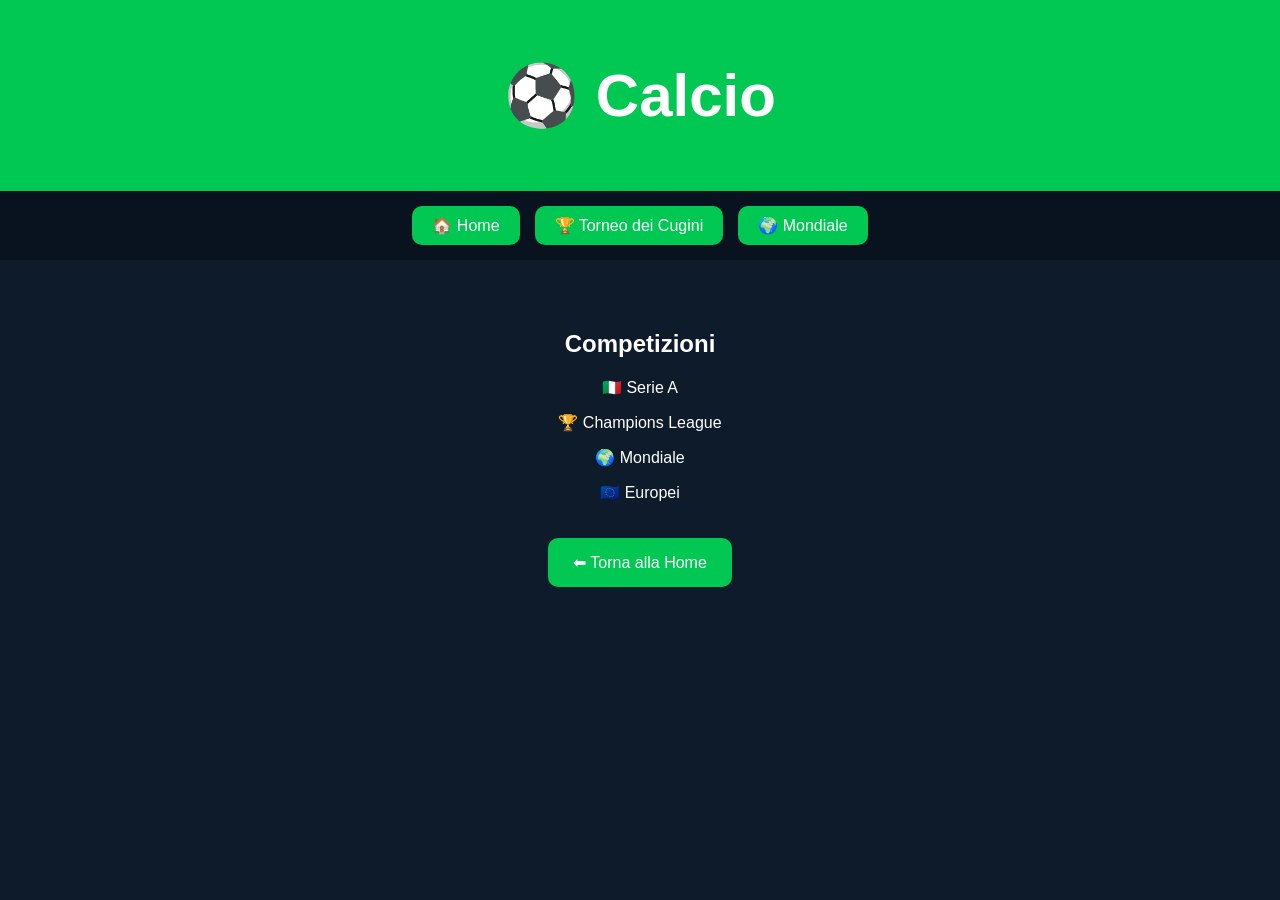
==== calcio.html @ 30bdb416 "Create calcio.html" ====
<!DOCTYPE html>
<html lang="it">
<head>
    <meta charset="UTF-8">
    <meta name="viewport" content="width=device-width, initial-scale=1.0">
    <title>Calcio - WinKick</title>
    <link rel="stylesheet" href="style.css">
</head>

<body>

<header>
    <h1>⚽ Calcio</h1>
</header>

<nav>
    <a href="index.html">🏠 Home</a>
    <a href="torneo.html">🏆 Torneo dei Cugini</a>
    <a href="mondiale.html">🌍 Mondiale</a>
</nav>

<div class="hero">
    <h2>Competizioni</h2>

    <p>🇮🇹 Serie A</p>
    <p>🏆 Champions League</p>
    <p>🌍 Mondiale</p>
    <p>🇪🇺 Europei</p>

    <a class="btn" href="index.html">⬅ Torna alla Home</a>
</div>

<script src="script.js"></script>

</body>
</html>
---- style.css ----
body {
    margin: 0;
    font-family: Arial, sans-serif;
    background: #0d1b2a;
    color: white;
}

header {
    background: #00c853;
    padding: 20px;
    text-align: center;
    font-size: 30px;
    font-weight: bold;
}

nav {
    display: flex;
    justify-content: center;
    gap: 15px;
    background: #08131f;
    padding: 15px;
}

nav a {
    color: white;
    text-decoration: none;
    background: #00c853;
    padding: 10px 20px;
    border-radius: 10px;
}

.hero {
    text-align: center;
    padding: 50px 20px;
}

.btn {
    background: #00c853;
    color: white;
    padding: 15px 25px;
    border-radius: 10px;
    text-decoration: none;
    display: inline-block;
    margin-top: 20px;
}
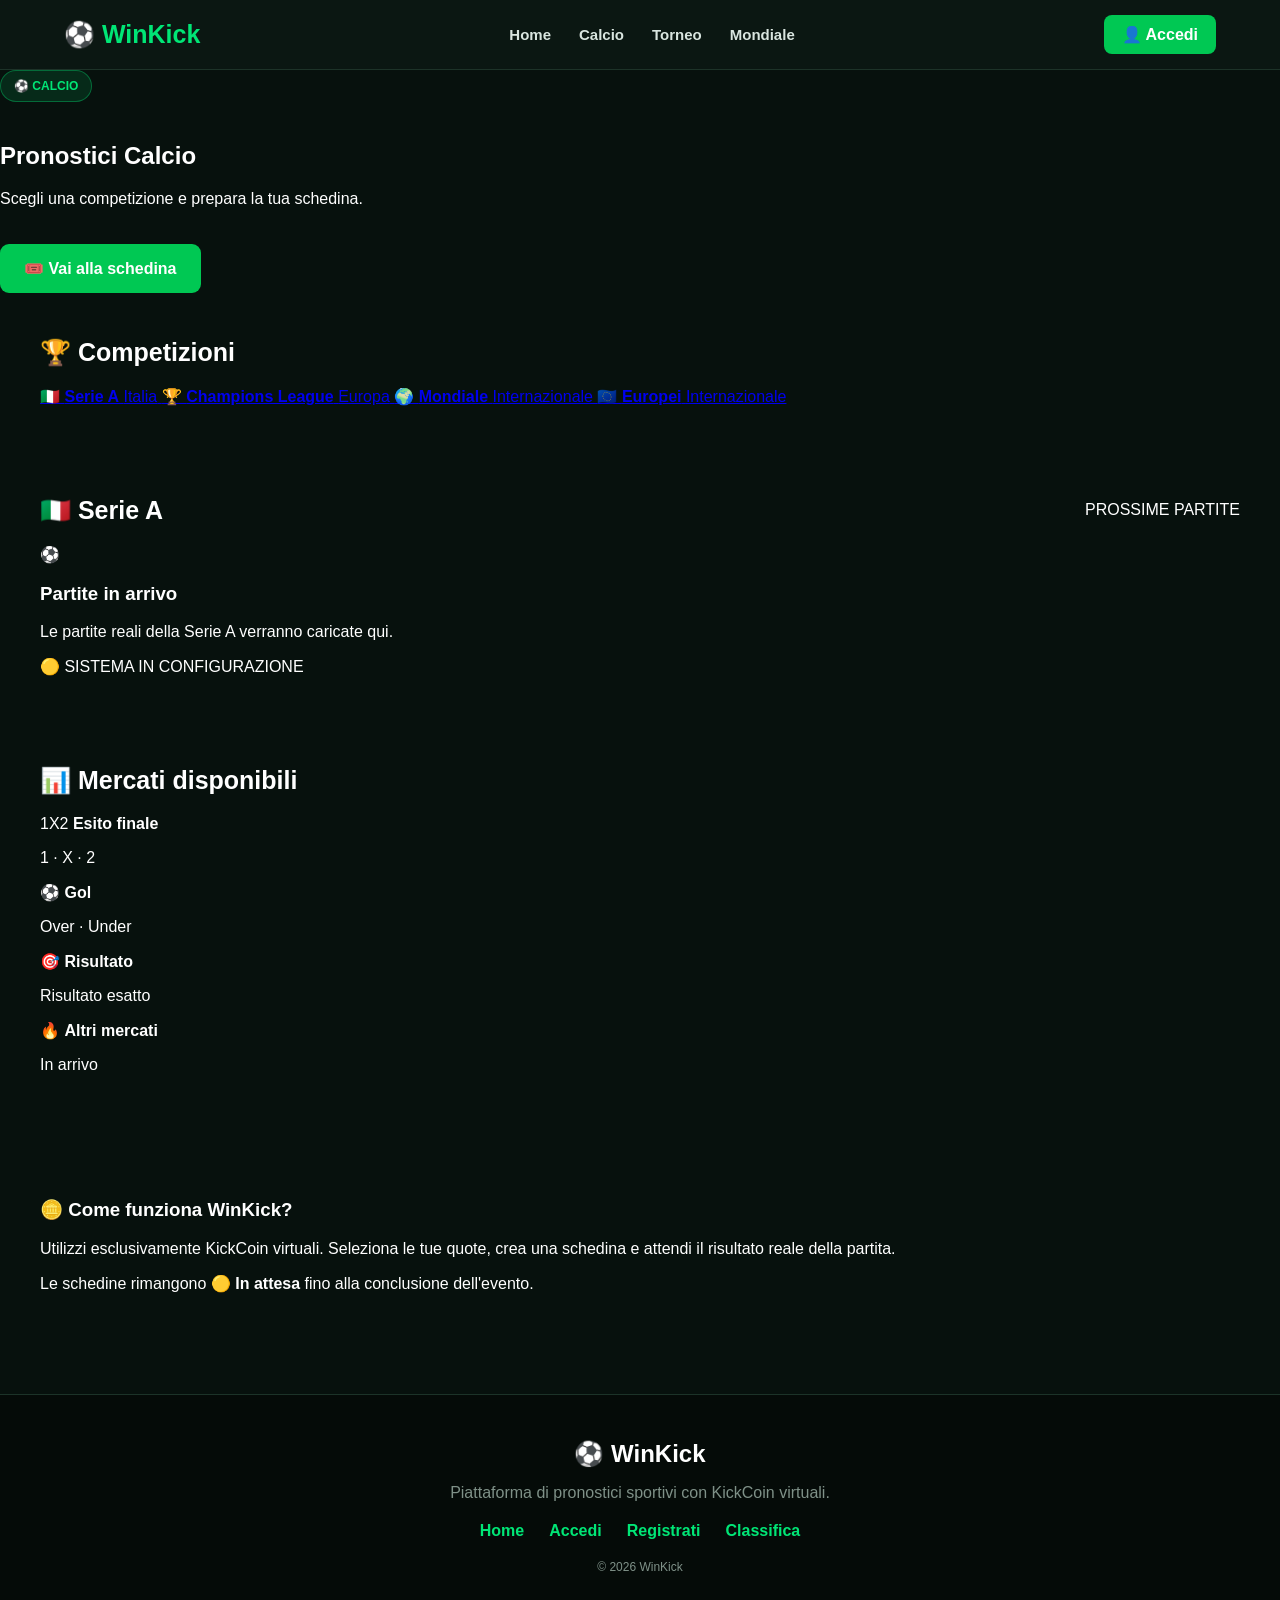
==== commit c4f80d08: "Update calcio.html" ====
--- a/calcio.html
+++ b/calcio.html
@@ -1,36 +1,230 @@
 <!DOCTYPE html>
 <html lang="it">
+
 <head>
     <meta charset="UTF-8">
     <meta name="viewport" content="width=device-width, initial-scale=1.0">
-    <title>Calcio - WinKick</title>
+
+    <title>Calcio | WinKick</title>
+
     <link rel="stylesheet" href="style.css">
 </head>
 
 <body>
 
-<header>
-    <h1>⚽ Calcio</h1>
-</header>
-
-<nav>
-    <a href="index.html">🏠 Home</a>
-    <a href="torneo.html">🏆 Torneo dei Cugini</a>
-    <a href="mondiale.html">🌍 Mondiale</a>
-</nav>
-
-<div class="hero">
-    <h2>Competizioni</h2>
-
-    <p>🇮🇹 Serie A</p>
-    <p>🏆 Champions League</p>
-    <p>🌍 Mondiale</p>
-    <p>🇪🇺 Europei</p>
-
-    <a class="btn" href="index.html">⬅ Torna alla Home</a>
-</div>
-
-<script src="script.js"></script>
+    <!-- HEADER -->
+    <header class="topbar">
+
+        <div class="logo">
+            ⚽ <span>WinKick</span>
+        </div>
+
+        <nav>
+            <a href="index.html">Home</a>
+            <a href="calcio.html">Calcio</a>
+            <a href="torneo.html">Torneo</a>
+            <a href="mondiale.html">Mondiale</a>
+        </nav>
+
+        <div class="account">
+            <a href="login.html">👤 Accedi</a>
+        </div>
+
+    </header>
+
+
+    <!-- TITOLO -->
+    <section class="football-header">
+
+        <div>
+            <span class="hero-badge">⚽ CALCIO</span>
+
+            <h1>Pronostici Calcio</h1>
+
+            <p>
+                Scegli una competizione e prepara la tua schedina.
+            </p>
+        </div>
+
+        <a class="hero-button" href="schedina.html">
+            🎟️ Vai alla schedina
+        </a>
+
+    </section>
+
+
+    <!-- COMPETIZIONI -->
+    <section class="section">
+
+        <div class="section-title">
+            <h2>🏆 Competizioni</h2>
+        </div>
+
+
+        <div class="competition-grid">
+
+            <a class="competition-card active" href="#serie-a">
+                🇮🇹
+                <strong>Serie A</strong>
+                <span>Italia</span>
+            </a>
+
+            <a class="competition-card" href="#champions">
+                🏆
+                <strong>Champions League</strong>
+                <span>Europa</span>
+            </a>
+
+            <a class="competition-card" href="#mondiale">
+                🌍
+                <strong>Mondiale</strong>
+                <span>Internazionale</span>
+            </a>
+
+            <a class="competition-card" href="#europei">
+                🇪🇺
+                <strong>Europei</strong>
+                <span>Internazionale</span>
+            </a>
+
+        </div>
+
+    </section>
+
+
+    <!-- SERIE A -->
+    <section class="section" id="serie-a">
+
+        <div class="section-title">
+
+            <h2>🇮🇹 Serie A</h2>
+
+            <span class="date-label">
+                PROSSIME PARTITE
+            </span>
+
+        </div>
+
+
+        <!-- CONTENITORE PARTITE -->
+        <div class="matches-container">
+
+            <!--
+                Le partite reali verranno caricate
+                automaticamente dal sistema.
+            -->
+
+            <div class="empty-matches">
+
+                <div class="empty-icon">⚽</div>
+
+                <h3>Partite in arrivo</h3>
+
+                <p>
+                    Le partite reali della Serie A
+                    verranno caricate qui.
+                </p>
+
+                <span class="pending-label">
+                    🟡 SISTEMA IN CONFIGURAZIONE
+                </span>
+
+            </div>
+
+        </div>
+
+    </section>
+
+
+    <!-- ESEMPIO STRUTTURA QUOTE -->
+    <section class="section">
+
+        <div class="section-title">
+            <h2>📊 Mercati disponibili</h2>
+        </div>
+
+
+        <div class="markets-grid">
+
+            <div class="market-card">
+                <span>1X2</span>
+                <strong>Esito finale</strong>
+                <p>1 · X · 2</p>
+            </div>
+
+            <div class="market-card">
+                <span>⚽</span>
+                <strong>Gol</strong>
+                <p>Over · Under</p>
+            </div>
+
+            <div class="market-card">
+                <span>🎯</span>
+                <strong>Risultato</strong>
+                <p>Risultato esatto</p>
+            </div>
+
+            <div class="market-card">
+                <span>🔥</span>
+                <strong>Altri mercati</strong>
+                <p>In arrivo</p>
+            </div>
+
+        </div>
+
+    </section>
+
+
+    <!-- INFO -->
+    <section class="section">
+
+        <div class="info-box">
+
+            <h3>🪙 Come funziona WinKick?</h3>
+
+            <p>
+                Utilizzi esclusivamente KickCoin virtuali.
+                Seleziona le tue quote, crea una schedina
+                e attendi il risultato reale della partita.
+            </p>
+
+            <p>
+                Le schedine rimangono 🟡 <strong>In attesa</strong>
+                fino alla conclusione dell'evento.
+            </p>
+
+        </div>
+
+    </section>
+
+
+    <!-- FOOTER -->
+    <footer>
+
+        <h2>⚽ WinKick</h2>
+
+        <p>
+            Piattaforma di pronostici sportivi con KickCoin virtuali.
+        </p>
+
+        <div class="footer-links">
+
+            <a href="index.html">Home</a>
+            <a href="login.html">Accedi</a>
+            <a href="register.html">Registrati</a>
+            <a href="classifica.html">Classifica</a>
+
+        </div>
+
+        <p class="copyright">
+            © 2026 WinKick
+        </p>
+
+    </footer>
+
+
+    <script src="script.js"></script>
 
 </body>
+
 </html>
--- a/style.css
+++ b/style.css
@@ -1,45 +1,575 @@
+/* ================================
+   WIN KICK 2.0
+   Stile sportsbook
+================================ */
+
+* {
+    box-sizing: border-box;
+}
+
 body {
     margin: 0;
-    font-family: Arial, sans-serif;
-    background: #0d1b2a;
-    color: white;
-}
-
-header {
+    font-family: Arial, Helvetica, sans-serif;
+    background: #07110d;
+    color: #ffffff;
+}
+
+
+/* ================================
+   HEADER
+================================ */
+
+.topbar {
+    min-height: 70px;
+    background: #0b1712;
+    border-bottom: 1px solid #1d3328;
+
+    display: flex;
+    align-items: center;
+    justify-content: space-between;
+
+    padding: 0 5%;
+    gap: 30px;
+}
+
+.logo {
+    font-size: 25px;
+    font-weight: bold;
+    white-space: nowrap;
+}
+
+.logo span {
+    color: #00e676;
+}
+
+.topbar nav {
+    display: flex;
+    align-items: center;
+    justify-content: center;
+    gap: 28px;
+    background: transparent;
+    padding: 0;
+}
+
+.topbar nav a {
+    color: #d9e5df;
+    background: transparent;
+    padding: 10px 0;
+    border-radius: 0;
+    text-decoration: none;
+    font-size: 15px;
+    font-weight: bold;
+    transition: 0.2s;
+}
+
+.topbar nav a:hover {
+    color: #00e676;
+}
+
+.account a {
+    color: #ffffff;
     background: #00c853;
-    padding: 20px;
-    text-align: center;
-    font-size: 30px;
-    font-weight: bold;
-}
-
-nav {
-    display: flex;
-    justify-content: center;
-    gap: 15px;
-    background: #08131f;
-    padding: 15px;
-}
-
-nav a {
-    color: white;
-    text-decoration: none;
-    background: #00c853;
-    padding: 10px 20px;
-    border-radius: 10px;
-}
+    padding: 11px 18px;
+    border-radius: 8px;
+    text-decoration: none;
+    font-weight: bold;
+    transition: 0.2s;
+}
+
+.account a:hover {
+    background: #00e676;
+    transform: translateY(-1px);
+}
+
+
+/* ================================
+   HERO
+================================ */
 
 .hero {
-    text-align: center;
-    padding: 50px 20px;
-}
-
-.btn {
+    min-height: 430px;
+
+    display: flex;
+    align-items: center;
+
+    padding: 70px 7%;
+
+    background:
+        radial-gradient(
+            circle at 80% 50%,
+            rgba(0, 230, 118, 0.18),
+            transparent 35%
+        ),
+        linear-gradient(
+            135deg,
+            #0b1d14 0%,
+            #07110d 60%,
+            #050a08 100%
+        );
+
+    border-bottom: 1px solid #1d3328;
+}
+
+.hero-content {
+    max-width: 650px;
+}
+
+.hero-badge {
+    display: inline-block;
+
+    background: rgba(0, 230, 118, 0.12);
+    color: #00e676;
+
+    border: 1px solid rgba(0, 230, 118, 0.35);
+
+    padding: 8px 13px;
+    border-radius: 20px;
+
+    font-size: 12px;
+    font-weight: bold;
+
+    margin-bottom: 20px;
+}
+
+.hero h1 {
+    margin: 0 0 18px;
+
+    font-size: clamp(42px, 6vw, 72px);
+    line-height: 0.98;
+    letter-spacing: -2px;
+}
+
+.hero p {
+    color: #aabbb2;
+    font-size: 18px;
+    line-height: 1.6;
+
+    max-width: 560px;
+}
+
+.hero-button {
+    display: inline-block;
+
+    margin-top: 20px;
+
+    padding: 15px 24px;
+
     background: #00c853;
     color: white;
-    padding: 15px 25px;
-    border-radius: 10px;
-    text-decoration: none;
+
+    border-radius: 9px;
+
+    text-decoration: none;
+    font-weight: bold;
+
+    transition: 0.2s;
+}
+
+.hero-button:hover {
+    background: #00e676;
+    transform: translateY(-2px);
+}
+
+
+/* ================================
+   SEZIONI
+================================ */
+
+.section {
+    max-width: 1250px;
+    margin: 0 auto;
+    padding: 45px 25px;
+}
+
+.section-title {
+    display: flex;
+    justify-content: space-between;
+    align-items: center;
+
+    margin-bottom: 20px;
+}
+
+.section-title h2 {
+    margin: 0;
+    font-size: 25px;
+}
+
+.section-title a {
+    color: #00e676;
+    text-decoration: none;
+    font-size: 14px;
+    font-weight: bold;
+}
+
+
+/* ================================
+   SPORT
+================================ */
+
+.sports-grid {
+    display: grid;
+
+    grid-template-columns:
+        repeat(auto-fit, minmax(230px, 1fr));
+
+    gap: 18px;
+}
+
+.sport-card {
+    display: block;
+
+    padding: 25px;
+
+    background: #0d1d16;
+
+    border: 1px solid #1c3328;
+    border-radius: 13px;
+
+    color: white;
+    text-decoration: none;
+
+    transition: 0.2s;
+}
+
+.sport-card:hover {
+    border-color: #00c853;
+    transform: translateY(-4px);
+    background: #10261b;
+}
+
+.sport-card span {
+    font-size: 35px;
+}
+
+.sport-card h3 {
+    margin: 15px 0 7px;
+    font-size: 20px;
+}
+
+.sport-card p {
+    margin: 0;
+    color: #8fa198;
+    font-size: 14px;
+}
+
+
+/* ================================
+   ACCESSO RAPIDO
+================================ */
+
+.quick-grid {
+    display: grid;
+
+    grid-template-columns:
+        repeat(auto-fit, minmax(280px, 1fr));
+
+    gap: 15px;
+}
+
+.quick-card {
+    display: flex;
+    align-items: center;
+
+    gap: 18px;
+
+    padding: 20px;
+
+    background: #0d1d16;
+
+    border: 1px solid #1c3328;
+    border-radius: 12px;
+
+    color: white;
+    text-decoration: none;
+
+    transition: 0.2s;
+}
+
+.quick-card:hover {
+    border-color: #00c853;
+    background: #10261b;
+    transform: translateY(-3px);
+}
+
+.quick-card > span {
+    font-size: 30px;
+}
+
+.quick-card h3 {
+    margin: 0 0 6px;
+}
+
+.quick-card p {
+    margin: 0;
+
+    color: #8fa198;
+    font-size: 13px;
+    line-height: 1.4;
+}
+
+
+/* ================================
+   PARTITE IN EVIDENZA
+================================ */
+
+.match-preview {
+    display: flex;
+
+    align-items: center;
+    justify-content: space-between;
+
+    gap: 20px;
+
+    padding: 22px;
+
+    background: #0d1d16;
+
+    border: 1px solid #1c3328;
+    border-radius: 12px;
+}
+
+.match-info {
+    display: flex;
+    align-items: center;
+    gap: 15px;
+}
+
+.match-info strong {
+    font-size: 13px;
+    color: #00e676;
+}
+
+.match-info p {
+    margin: 5px 0 0;
+    color: #aabbb2;
+}
+
+.live-dot {
+    width: 10px;
+    height: 10px;
+
+    background: #00e676;
+
+    border-radius: 50%;
+
+    box-shadow: 0 0 10px rgba(0, 230, 118, 0.8);
+}
+
+.match-button {
+    background: #00c853;
+    color: white;
+
+    padding: 11px 18px;
+
+    border-radius: 8px;
+
+    text-decoration: none;
+    font-weight: bold;
+
+    white-space: nowrap;
+}
+
+.match-button:hover {
+    background: #00e676;
+}
+
+
+/* ================================
+   VECCHI CARD
+   Manteniamo compatibilità
+   con le altre pagine
+================================ */
+
+.cards {
+    display: grid;
+
+    grid-template-columns:
+        repeat(auto-fit, minmax(240px, 1fr));
+
+    gap: 20px;
+
+    padding: 25px;
+
+    max-width: 1200px;
+    margin: 0 auto;
+}
+
+.card {
+    display: block;
+
+    width: 100%;
+
+    padding: 25px;
+
+    background: #0d1d16;
+
+    border: 1px solid #1c3328;
+    border-radius: 15px;
+
+    color: white;
+
+    text-decoration: none;
+
+    transition: 0.2s;
+}
+
+.card:hover {
+    background: #10261b;
+
+    border-color: #00c853;
+
+    transform: translateY(-5px);
+}
+
+
+/* ================================
+   VECCHI BOTTONI
+================================ */
+
+.btn {
     display: inline-block;
+
+    background: #00c853;
+
+    color: white;
+
+    padding: 14px 22px;
+
+    border-radius: 9px;
+
+    text-decoration: none;
+
     margin-top: 20px;
-}
+
+    border: none;
+
+    cursor: pointer;
+
+    font-weight: bold;
+
+    transition: 0.2s;
+}
+
+.btn:hover {
+    background: #00e676;
+}
+
+
+/* ================================
+   FOOTER
+================================ */
+
+footer {
+    margin-top: 40px;
+
+    padding: 45px 25px;
+
+    background: #050b08;
+
+    border-top: 1px solid #1c3328;
+
+    text-align: center;
+}
+
+footer h2 {
+    margin: 0 0 10px;
+}
+
+footer p {
+    color: #7f9188;
+}
+
+.footer-links {
+    display: flex;
+
+    justify-content: center;
+
+    gap: 25px;
+
+    margin: 20px 0;
+}
+
+.footer-links a {
+    color: #00e676;
+
+    text-decoration: none;
+
+    font-weight: bold;
+}
+
+.copyright {
+    font-size: 12px;
+}
+
+
+/* ================================
+   MOBILE
+================================ */
+
+@media (max-width: 750px) {
+
+    .topbar {
+        flex-direction: column;
+
+        padding: 18px;
+
+        gap: 15px;
+    }
+
+    .topbar nav {
+        width: 100%;
+
+        gap: 15px;
+
+        overflow-x: auto;
+
+        justify-content: flex-start;
+    }
+
+    .topbar nav a {
+        white-space: nowrap;
+    }
+
+    .account {
+        width: 100%;
+    }
+
+    .account a {
+        display: block;
+
+        text-align: center;
+    }
+
+    .hero {
+        min-height: 390px;
+
+        padding: 55px 25px;
+    }
+
+    .hero h1 {
+        font-size: 45px;
+    }
+
+    .hero p {
+        font-size: 16px;
+    }
+
+    .section {
+        padding: 35px 18px;
+    }
+
+    .section-title h2 {
+        font-size: 21px;
+    }
+
+    .match-preview {
+        flex-direction: column;
+
+        align-items: stretch;
+    }
+
+    .match-button {
+        text-align: center;
+    }
+
+}
